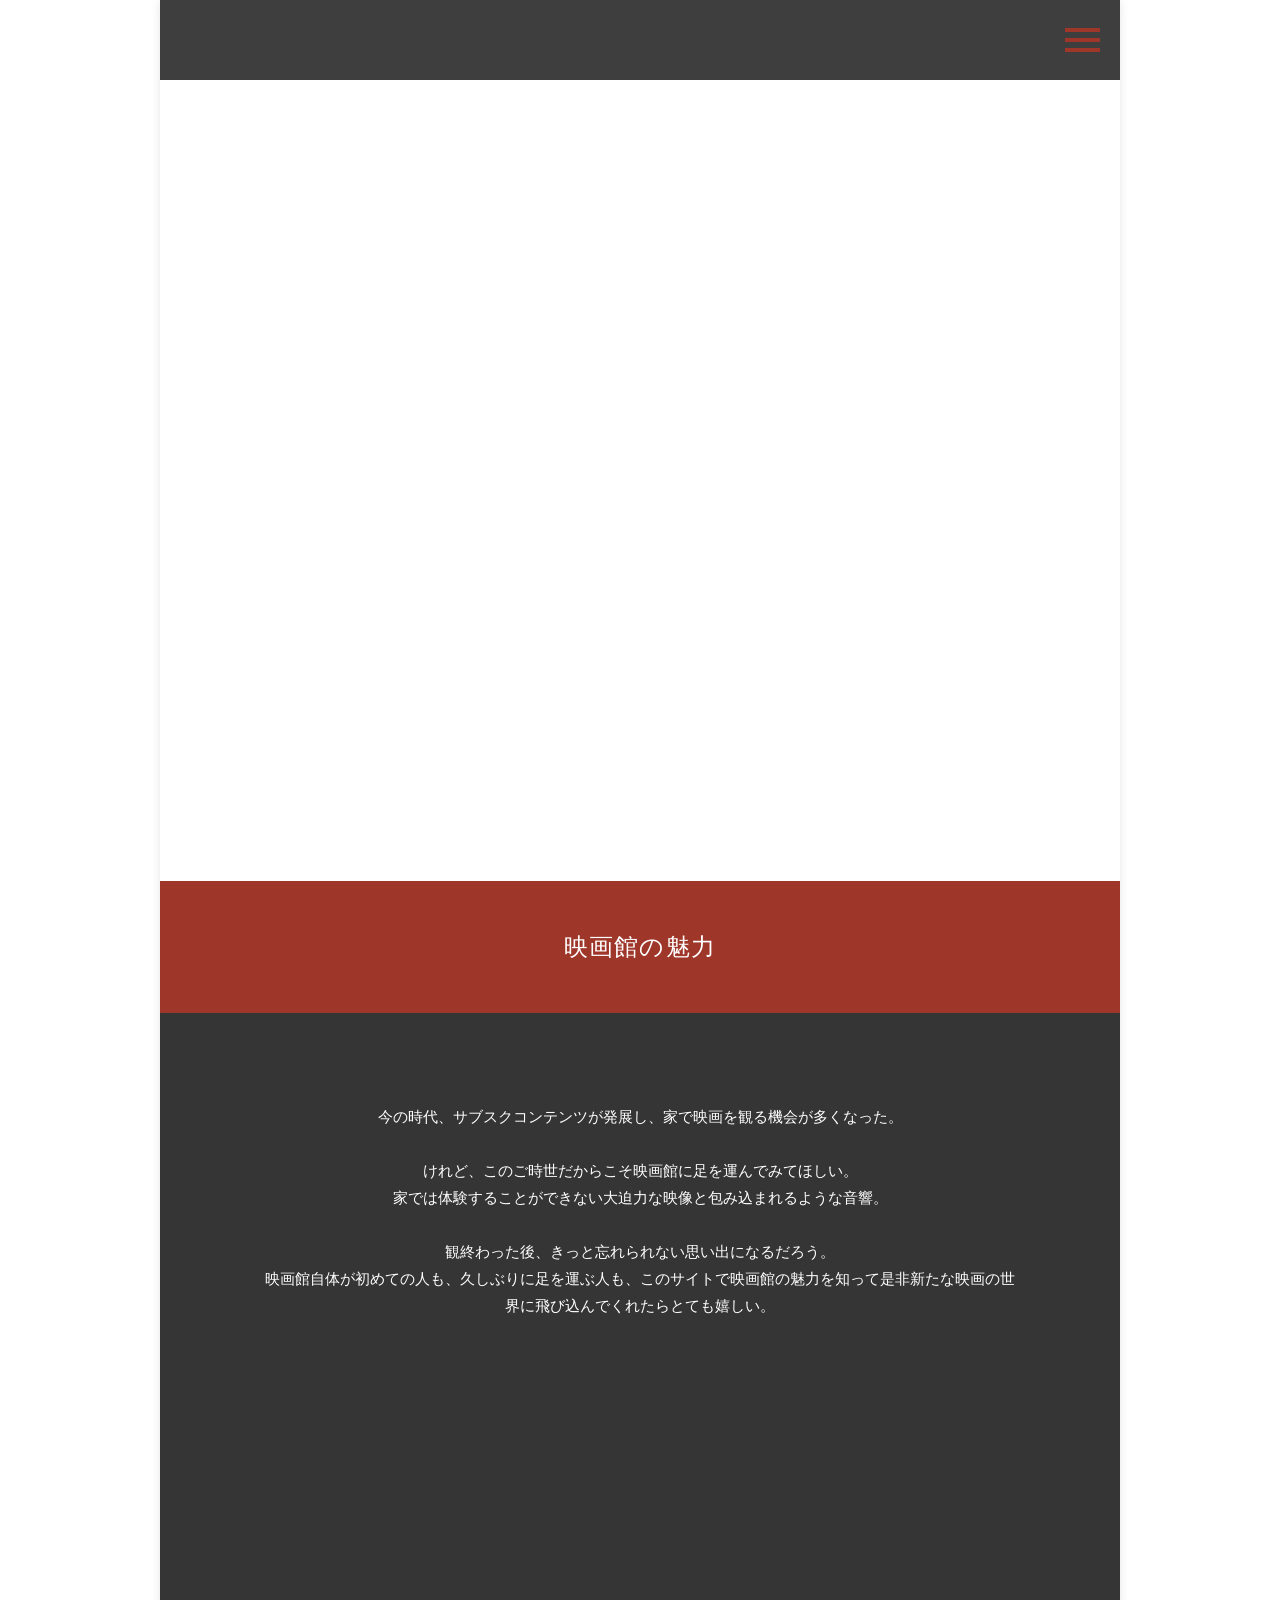
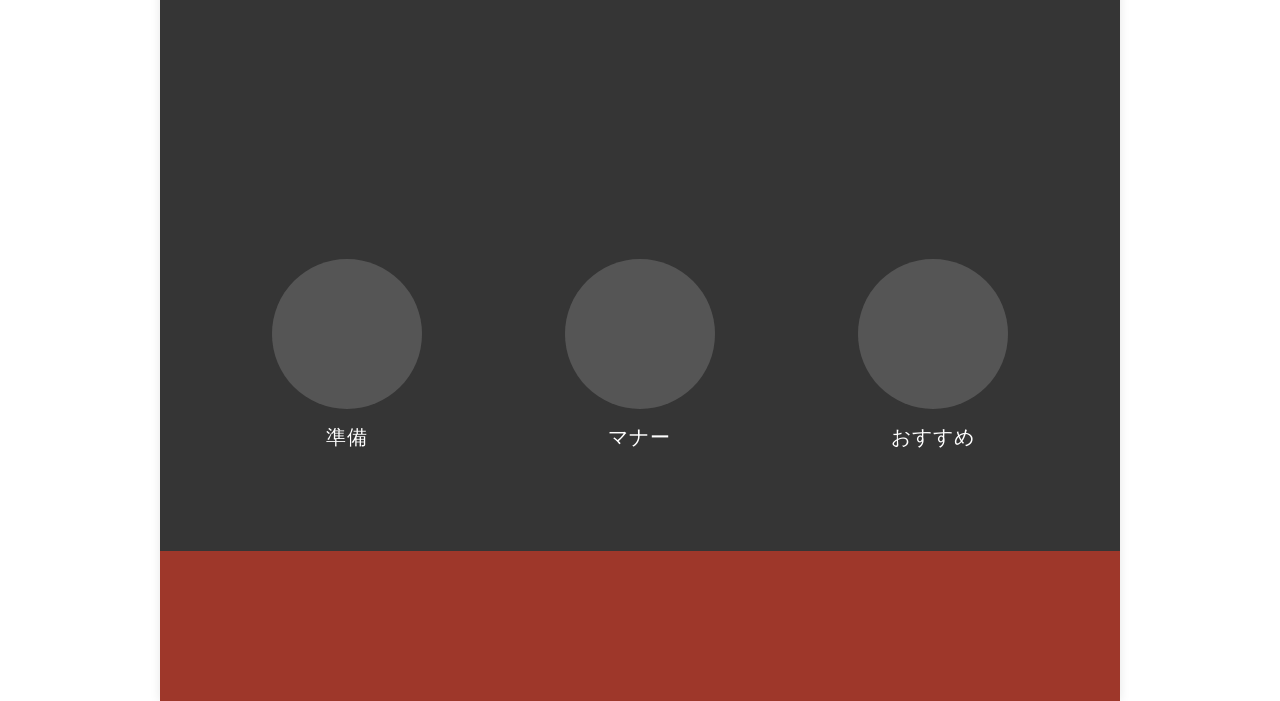
==== index.html @ ab494c3b "Add files via upload" ====
<!doctype html>
<html lang="ja">
  <head>
    <meta charset="UTF-8" />
    <meta name="viewport" content="width=device-width, initial-scale=1.0" />
    <title>初めての映画鑑賞</title>

    <link rel="stylesheet" href="style.css" />
  </head>
  <body>

<!-- 変更後 -->
<header>
  <a href="#" id="menu-open">menu</a>
</header>

    <div class="main">
      <h1>初めての映画鑑賞</h1>
    </div>

    <div class="detal">
      <h2>映画館の魅力</h2>
      <p>
        今の時代、サブスクコンテンツが発展し、家で映画を観る機会が多くなった。
        <br />
        <br />
        けれど、このご時世だからこそ映画館に足を運んでみてほしい。
        <br />
        家では体験することができない大迫力な映像と包み込まれるような音響。
        <br />
        <br />
        観終わった後、きっと忘れられない思い出になるだろう。
        <br />
        映画館自体が初めての人も、久しぶりに足を運ぶ人も、このサイトで映画館の魅力を知って是非新たな映画の世界に飛び込んでくれたらとても嬉しい。
      </p>
    </div>

    <div class="menu">
      <ul>
        <li><a href="preparetion.html">準備</a></li>
        <li><a href="manner.html">マナー</a></li>
        <li><a href="recommend.html">おすすめ</a></li>
      </ul>
    </div>

    <footer></footer>



    <!-- ▼ ここから追加 ▼ -->
    <!-- ポップアップメニュー画面 -->
    <div class="overlay-menu" id="overlay-menu">
      <!-- 左上の閉じるボタン（赤丸に白の×） -->
      <button class="menu-close" id="menu-close">×</button>

      <!-- メニューのボタンリンク -->
      <nav class="overlay-nav">
        <ul>
          <li><a href="preparetion.html">準備</a></li>
          <li><a href="manner.html">マナー</a></li>
          <li><a href="recommend.html">おすすめ</a></li>
        </ul>
      </nav>
    </div>

    <!-- メニューを開閉するためのJavaScript -->
    <script>
      const menuOpen = document.getElementById('menu-open');
      const menuClose = document.getElementById('menu-close');
      const overlayMenu = document.getElementById('overlay-menu');

      // menuバー（三本線）をクリックしたとき、メニューを開く
      menuOpen.addEventListener('click', function(e) {
        e.preventDefault(); // #によるページ最上部へのスクロールを防止
        overlayMenu.classList.add('is-active');
      });

      // 「×」ボタンをクリックしたとき、メニューを閉じる
      menuClose.addEventListener('click', function() {
        overlayMenu.classList.remove('is-active');
      });


    </script>
    <!-- ▲ ここまで追加 ▲ -->



  </body>
</html>


  </body>
</html>
---- style.css ----
/* ==========================================
   全体のリセット & 基本設定
   ========================================== */
* {
  box-sizing: border-box;
}

body {
  margin: 0;
  padding: 0;
  font-family: "Helvetica Neue", Arial, "Hiragino Kaku Gothic ProN", "Hiragino Sans", Meiryo, sans-serif;
  background-color: #f5f5f5;
  color: #333;

  max-width: 600px;
  margin: 0 auto;
  background-color: #fff;
  box-shadow: 0 0 10px rgba(0, 0, 0, 0.1);
  transition: max-width 0.3s ease;
}

/* ==========================================
   ヘッダー（ハンバーガーメニュー）
   ========================================== */
header {
  background-color: #3e3e3e;
  height: 80px;
  display: flex;
  align-items: center;
  justify-content: flex-end;
  padding-right: 20px;
}

header li {
  list-style: none;
}

header a {
  display: block;
  width: 35px;
  height: 24px;
  text-indent: -9999px;
  position: relative;
  overflow: hidden;
}

header a::before {
  content: "";
  position: absolute;
  top: 0;
  left: 0;
  width: 100%;
  height: 4px;
  background-color: #9e372a;
  box-shadow:
    0 10px 0#9e372a,
    0 20px 0 #9e372a;
}

/* ==========================================
   メインエリア（タイトル & グレーボックス）
   ========================================== */

.main {
  /* ▼ 背景画像の設定を追加 */
  background-image: url("開き.jpg");
  background-size: cover; /* 横縦比を維持したままエリア全体を覆う */
  background-position: center; /* 画像の中心を基準に配置 */
  background-repeat: no-repeat; /* 画像の繰り返しを禁止 */

  /* 既存のスタイル */
  background-color: #fff; /* 画像が読み込めないときのフォールバック */
  position: relative;
  padding-top: 300px;
  padding-bottom: 400px;
  text-align: center;
}
.main h1 {
  font-size: 36px;
  font-weight: bold;
  padding-top: 280px;
  color: #fff;
  letter-spacing: 0.1em;
}

/* ==========================================
   詳細エリア（映画館の魅力）
   ========================================== */
.detal {
  background-color: #353535;
}

.detal h2 {
  background-color: #9e372a;
  color: #fff;
  margin: 0;
  padding: 50px 0;
  text-align: center;
  font-size: 24px;
  font-weight: normal;
  letter-spacing: 0.05em;
}

.detal p {
  color: #fff;
  font-size: 20px;
  line-height: 1.8;
  margin: 50px auto;
  padding: 30px 25px;
  text-align: center;
}

.detal::after {
  content: "";
  display: block;
  width: 100%;
  height: 180px;
  background-image: url("メイン2.jpg");
  background-size: cover;
  background-position: center;
}

/* ==========================================
   メニューエリア（準備・マナー・おすすめ）
   ========================================== */
.menu {
  background-color: #353535;
  padding: 100px 50px 100px;
}

.menu ul {
  list-style: none;
  padding: 0;
  margin: 0;
}

.menu li {
  margin-bottom: 100px;
  display: flex;
  justify-content: center;
}

.menu li:last-child {
  margin-bottom: 0;
}

.menu li a {
  display: flex;
  align-items: center;
  gap: 35px;
  color: #fff;
  text-decoration: none;
  font-size: 24px;
  letter-spacing: 0.05em;
}

.menu li a::before {
  content: "";
  width: 150px;
  height: 150px;
  border-radius: 50%;
  background-size: cover;
  background-position: center;
  background-color: #555;
  flex-shrink: 0;
}

/* 1. 準備 */
.menu li:nth-child(1) a::before {
  background-image: url("https://placehold.co/150/ccc/333?text=preparation");
}

/* 2. マナー */
.menu li:nth-child(2) a {
  flex-direction: row-reverse;
}
.menu li:nth-child(2) a::before {
  background-image: url("https://placehold.co/150/ccc/333?text=manners");
}

/* 3. おすすめ */
.menu li:nth-child(3) a::before {
  background-image: url("https://placehold.co/150/ccc/333?text=recommend");
}

/* ==========================================
   フッター
   ========================================== */
footer {
  background-color: #9e372a;
  height: 150px;
}

/* ==========================================
   PCサイズ（画面幅768px以上）の設定
   ========================================== */
@media (min-width: 768px) {
  body {
    max-width: 960px;
  }

  .main {
    padding-top: 24px;
  }
  .main::before {
    height: 160px;
    width: 40%;
  }
  .main::after {
    top: 100px;
    height: 160px;
    width: 40%;
  }

  .detal p {
    font-size: 15px;
    padding: 40px 100px;
  }
  .detal::after {
    height: 350px;
  }

  .menu ul {
    display: flex;
    justify-content: space-around;
    gap: 20px;
  }

  .menu li {
    margin-bottom: 0;
  }

  .menu li a {
    flex-direction: column !important;
    gap: 15px;
    font-size: 20px;
  }
}
/* ==========================================
   ポップアップメニュー（追加分）
   ========================================== */
.overlay-menu {
  position: fixed;
  top: 0;
  left: 50%;
  transform: translateX(-50%);
  width: 100%;
  max-width: 600px; /* bodyの初期max-widthに合わせる */
  height: 100%;
  background-color: #fff; /* 画像のような白い背景 */
  z-index: 1000;
  display: flex;
  flex-direction: column;
  align-items: center;
  justify-content: center;

  /* 初期状態は非表示（透明） */
  opacity: 0;
  pointer-events: none;
  transition: opacity 0.3s ease;
}

/* メニュー表示用のクラス（JSで付け外しする） */
.overlay-menu.is-active {
  opacity: 1;
  pointer-events: auto;
}

/* 閉じるボタン（左上の赤丸に白の×） */
.menu-close {
  position: absolute;
  top: 40px;
  left: 40px;
  width: 60px;
  height: 60px;
  border-radius: 50%;
  background-color: #9e372a;
  color: #fff;
  border: none;
  font-size: 32px;
  cursor: pointer;
  display: flex;
  align-items: center;
  justify-content: center;
  line-height: 1;
}

/* ナビゲーションの配置 */
.overlay-nav ul {
  list-style: none;
  padding: 0;
  margin: 0;
  display: flex;
  flex-direction: column;
  gap: 50px; /* ボタン同士の縦の隙間 */
  align-items: center;
}

/* 各ボタンのスタイル（赤背景・強めの角丸・白文字） */
.overlay-nav li a {
  display: flex;
  align-items: center;
  justify-content: center;
  width: 220px; /* ボタンの横幅 */
  height: 80px; /* ボタンの縦幅 */
  background-color: #9e372a;
  color: #fff;
  text-decoration: none;
  font-size: 26px;
  font-weight: bold;
  border-radius: 25px; /* 画像のようなしっかりとした角丸 */
  box-shadow: 0 4px 10px rgba(0, 0, 0, 0.05);
  transition: background-color 0.2s;
}

/* ボタンにマウスを乗せたときのふわっとした変化 */
.overlay-nav li a:hover {
  background-color: #b84335;
}

/* PCサイズ（画面幅768px以上）の時のメニュー幅調整 */
@media (min-width: 768px) {
  .overlay-menu {
    max-width: 960px; /* PC時のbodyの幅に合わせる */
  }
}
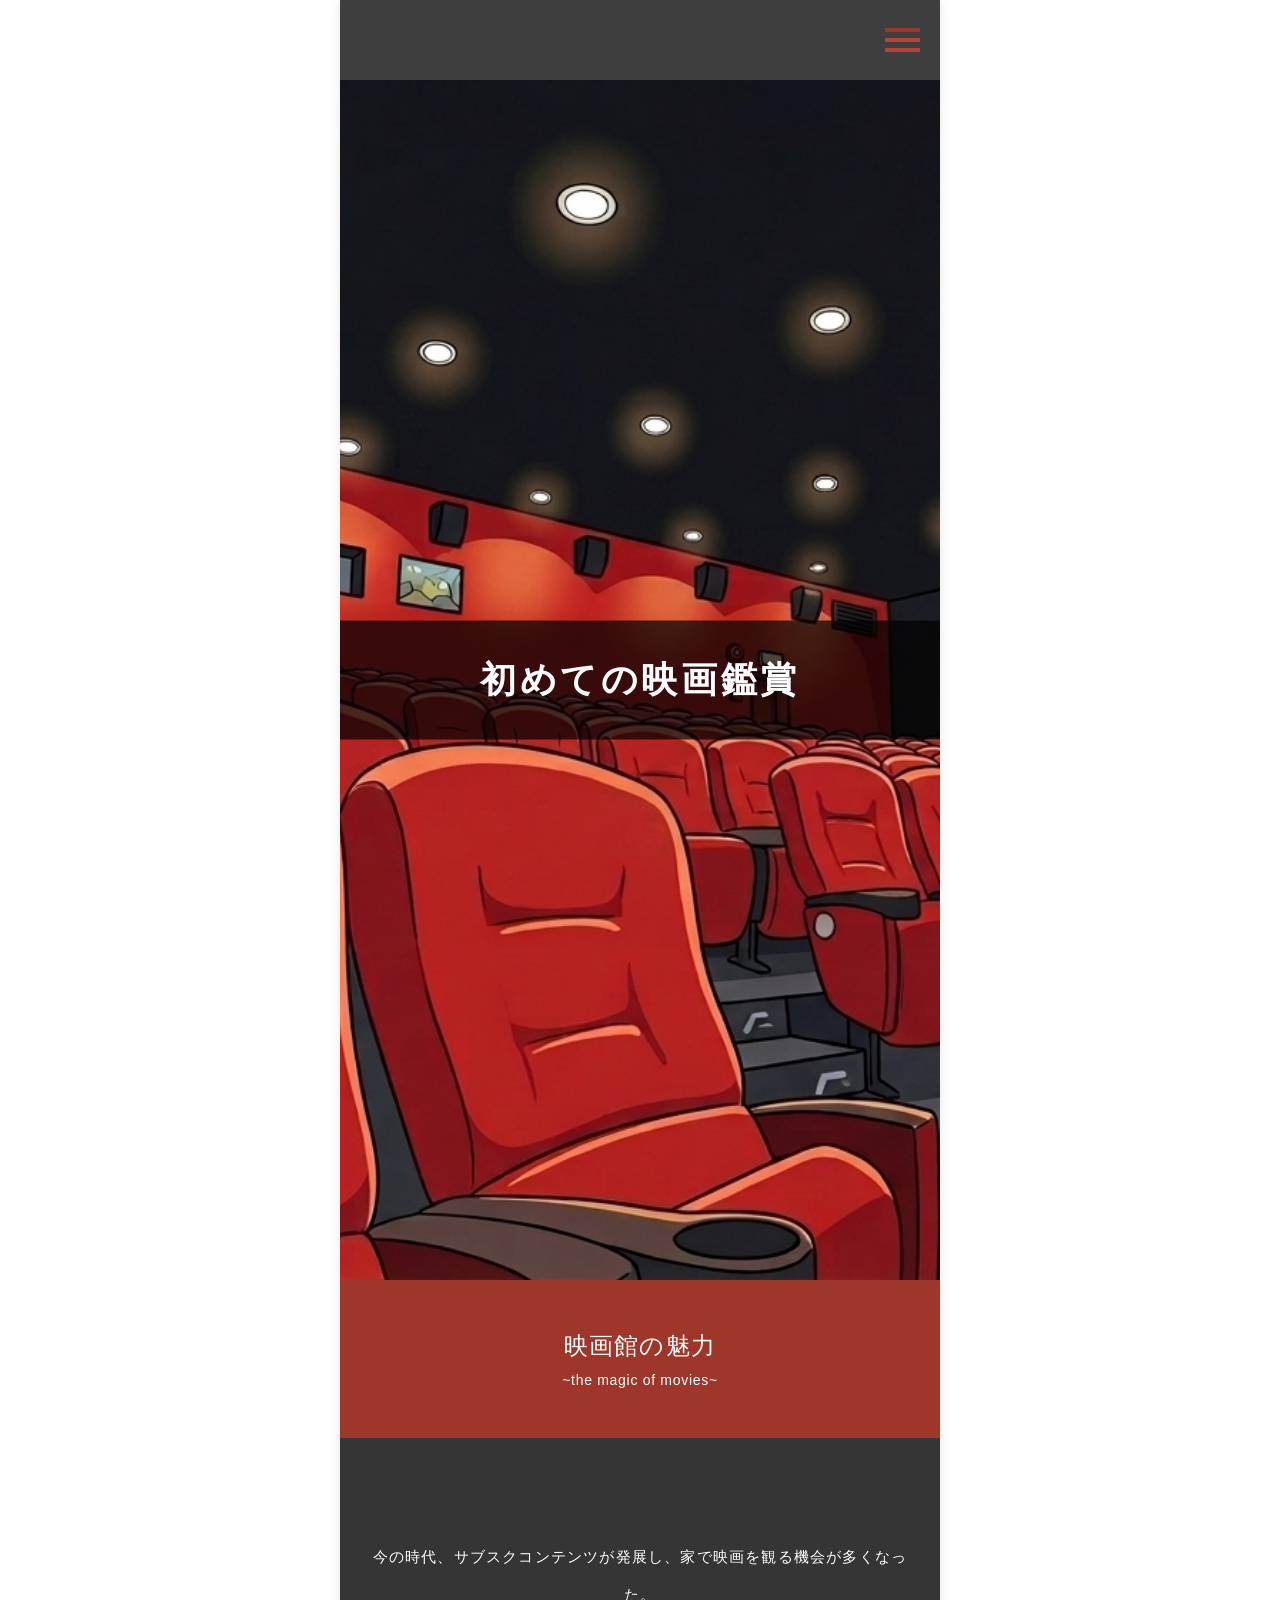
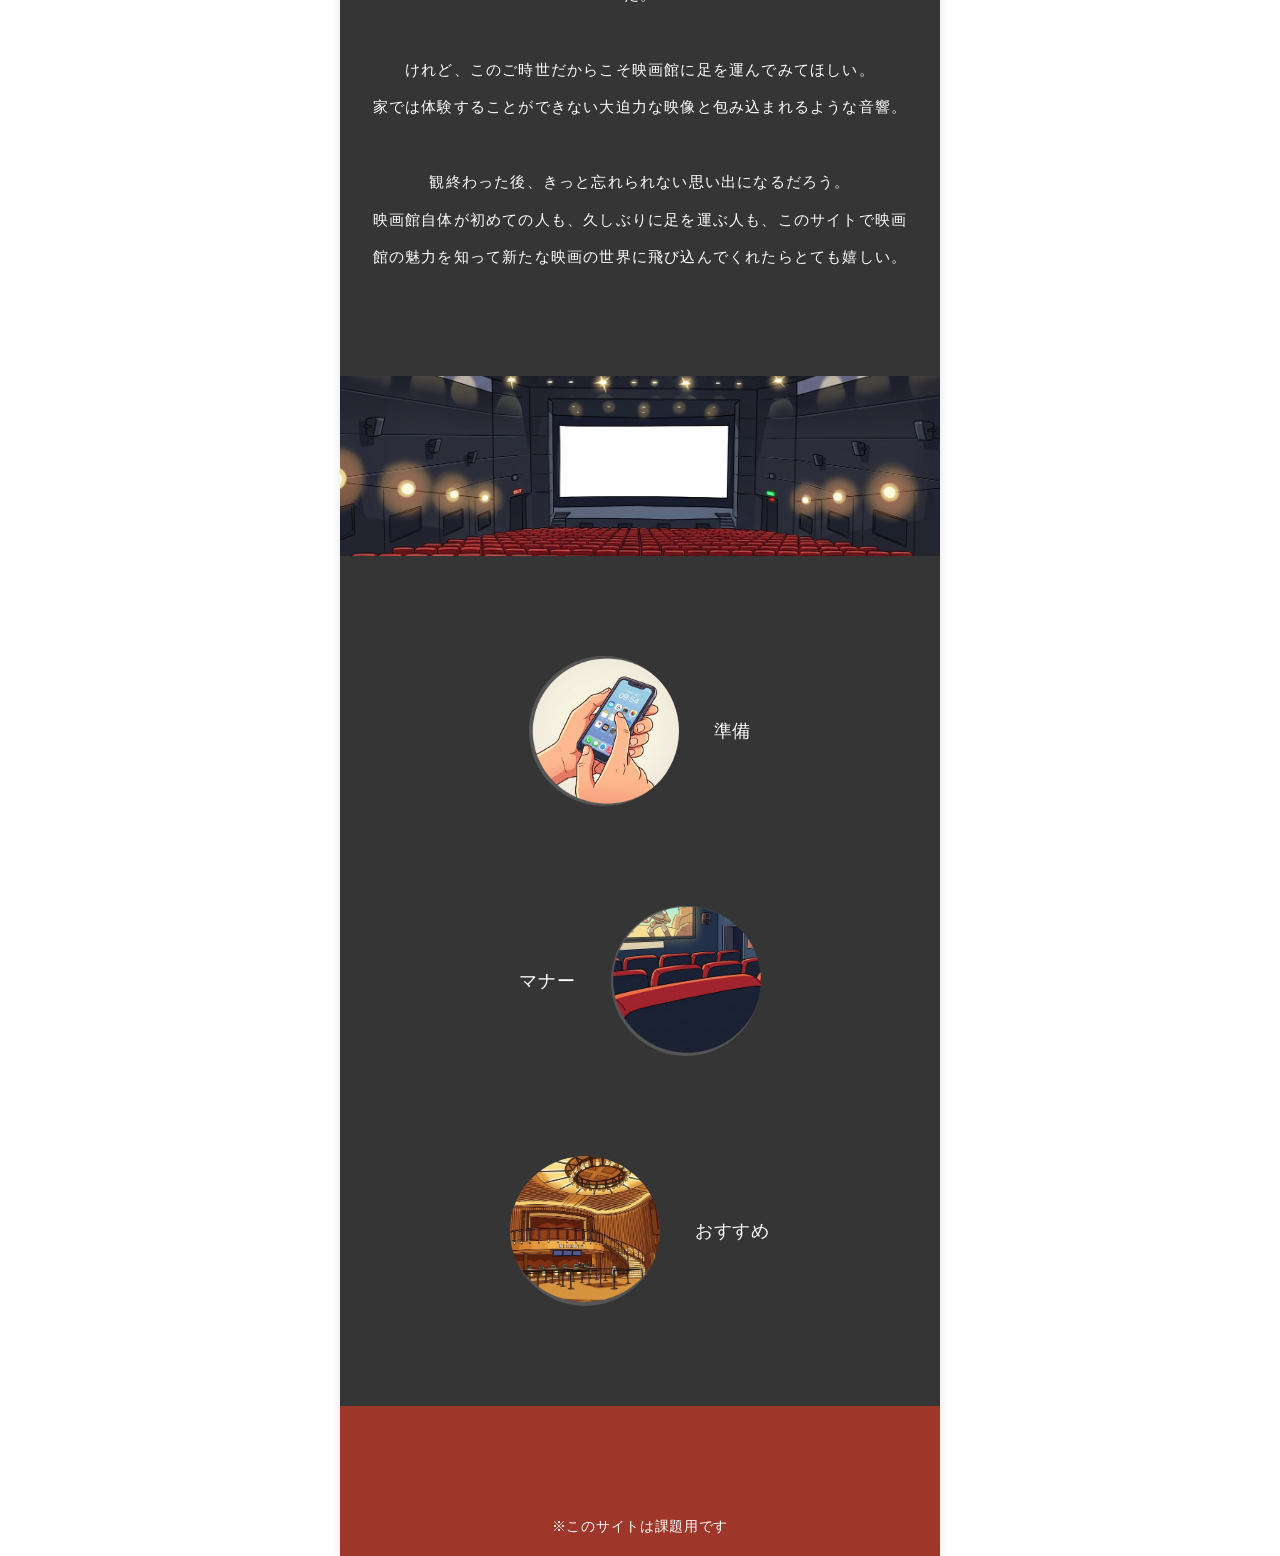
==== commit 2f773158: "Add files via upload" ====
--- a/index.html
+++ b/index.html
@@ -8,18 +8,20 @@
     <link rel="stylesheet" href="style.css" />
   </head>
   <body>
-
-<!-- 変更後 -->
-<header>
-  <a href="#" id="menu-open">menu</a>
-</header>
+    <!-- 変更後 -->
+    <header>
+      <a href="#" id="menu-open">menu</a>
+    </header>
 
     <div class="main">
       <h1>初めての映画鑑賞</h1>
     </div>
 
     <div class="detal">
-      <h2>映画館の魅力</h2>
+      <h2>
+        映画館の魅力
+        <span>~the magic of movies~</span>
+      </h2>
       <p>
         今の時代、サブスクコンテンツが発展し、家で映画を観る機会が多くなった。
         <br />
@@ -31,7 +33,7 @@
         <br />
         観終わった後、きっと忘れられない思い出になるだろう。
         <br />
-        映画館自体が初めての人も、久しぶりに足を運ぶ人も、このサイトで映画館の魅力を知って是非新たな映画の世界に飛び込んでくれたらとても嬉しい。
+        映画館自体が初めての人も、久しぶりに足を運ぶ人も、このサイトで映画館の魅力を知って新たな映画の世界に飛び込んでくれたらとても嬉しい。
       </p>
     </div>
 
@@ -43,15 +45,16 @@
       </ul>
     </div>
 
-    <footer></footer>
-
-
+    <!-- 変更後 -->
+    <footer>
+      <p>※このサイトは課題用です</p>
+    </footer>
 
     <!-- ▼ ここから追加 ▼ -->
     <!-- ポップアップメニュー画面 -->
     <div class="overlay-menu" id="overlay-menu">
       <!-- 左上の閉じるボタン（赤丸に白の×） -->
-      <button class="menu-close" id="menu-close">×</button>
+      <button class="menu-close" id="menu-close"></button>
 
       <!-- メニューのボタンリンク -->
       <nav class="overlay-nav">
@@ -65,30 +68,21 @@
 
     <!-- メニューを開閉するためのJavaScript -->
     <script>
-      const menuOpen = document.getElementById('menu-open');
-      const menuClose = document.getElementById('menu-close');
-      const overlayMenu = document.getElementById('overlay-menu');
+      const menuOpen = document.getElementById("menu-open");
+      const menuClose = document.getElementById("menu-close");
+      const overlayMenu = document.getElementById("overlay-menu");
 
       // menuバー（三本線）をクリックしたとき、メニューを開く
-      menuOpen.addEventListener('click', function(e) {
+      menuOpen.addEventListener("click", function (e) {
         e.preventDefault(); // #によるページ最上部へのスクロールを防止
-        overlayMenu.classList.add('is-active');
+        overlayMenu.classList.add("is-active");
       });
 
       // 「×」ボタンをクリックしたとき、メニューを閉じる
-      menuClose.addEventListener('click', function() {
-        overlayMenu.classList.remove('is-active');
+      menuClose.addEventListener("click", function () {
+        overlayMenu.classList.remove("is-active");
       });
-
-
     </script>
     <!-- ▲ ここまで追加 ▲ -->
-
-
-
   </body>
 </html>
-
-
-  </body>
-</html>
--- a/style.css
+++ b/style.css
@@ -1,6 +1,3 @@
-/* ==========================================
-   全体のリセット & 基本設定
-   ========================================== */
 * {
   box-sizing: border-box;
 }
@@ -53,8 +50,8 @@
   height: 4px;
   background-color: #9e372a;
   box-shadow:
-    0 10px 0#9e372a,
-    0 20px 0 #9e372a;
+    0 10px 0#b84335,
+    0 20px 0 #b84335;
 }
 
 /* ==========================================
@@ -63,7 +60,7 @@
 
 .main {
   /* ▼ 背景画像の設定を追加 */
-  background-image: url("開き.jpg");
+  background-image: url("main01.png");
   background-size: cover; /* 横縦比を維持したままエリア全体を覆う */
   background-position: center; /* 画像の中心を基準に配置 */
   background-repeat: no-repeat; /* 画像の繰り返しを禁止 */
@@ -71,18 +68,33 @@
   /* 既存のスタイル */
   background-color: #fff; /* 画像が読み込めないときのフォールバック */
   position: relative;
-  padding-top: 300px;
-  padding-bottom: 400px;
+  padding-top: 400px;
+  padding-bottom: 800px;
   text-align: center;
 }
 .main h1 {
   font-size: 36px;
   font-weight: bold;
-  padding-top: 280px;
   color: #fff;
   letter-spacing: 0.1em;
-}
-
+
+  /* ▼ ここから追加・変更 ▼ */
+  background-color: rgba(0, 0, 0, 0.7); /* 不透明度70%の暗い帯（黒の透過） */
+  padding: 35px 0; /* 帯の上下のゆとり（お好みで調整） */
+  margin: 0;
+
+  /* 背景画像に対して上下中央に帯を配置する設定 */
+  position: absolute;
+  top: 50%;
+  left: 0;
+  width: 100%;
+  transform: translateY(-50%);
+  /* ▲ ここまで追加・変更 ▲ */
+}
+
+/* ==========================================
+   詳細エリア（映画館の魅力）
+   ========================================== */
 /* ==========================================
    詳細エリア（映画館の魅力）
    ========================================== */
@@ -101,12 +113,21 @@
   letter-spacing: 0.05em;
 }
 
+/* ▼ ここから追加 ▼ */
+.detal h2 span {
+  display: block; /* 改行して「映画館の魅力」の下に配置する */
+  font-size: 14px; /* サブタイトル用の小さめなサイズ */
+  margin-top: 10px; /* 上の日本語とのすき間 */
+  letter-spacing: 0.05em; /* 文字の横幅の間隔 */
+}
+
 .detal p {
   color: #fff;
-  font-size: 20px;
-  line-height: 1.8;
+  font-size: 15px;
+  line-height: 2.5; /* ★ 1.8 から 2.5 に変更（行間を広げる） */
+  letter-spacing: 0.08em; /* ★ 追加：文字と文字の間隔を少し広げて上品に */
   margin: 50px auto;
-  padding: 30px 25px;
+  padding: 50px 25px;
   text-align: center;
 }
 
@@ -115,7 +136,7 @@
   display: block;
   width: 100%;
   height: 180px;
-  background-image: url("メイン2.jpg");
+  background-image: url("main02.png");
   background-size: cover;
   background-position: center;
 }
@@ -150,7 +171,7 @@
   gap: 35px;
   color: #fff;
   text-decoration: none;
-  font-size: 24px;
+  font-size: 18px;
   letter-spacing: 0.05em;
 }
 
@@ -163,11 +184,14 @@
   background-position: center;
   background-color: #555;
   flex-shrink: 0;
+  /* ▼ 既存のコード ▼ */
+  transition: opacity 0.3s ease; /* ホバー時のスムーズな変化のため */
+  /* ▲ 既存のコード ▲ */
 }
 
 /* 1. 準備 */
 .menu li:nth-child(1) a::before {
-  background-image: url("https://placehold.co/150/ccc/333?text=preparation");
+  background-image: url("manner.png");
 }
 
 /* 2. マナー */
@@ -175,13 +199,20 @@
   flex-direction: row-reverse;
 }
 .menu li:nth-child(2) a::before {
-  background-image: url("https://placehold.co/150/ccc/333?text=manners");
+  background-image: url("manner02.png");
 }
 
 /* 3. おすすめ */
 .menu li:nth-child(3) a::before {
-  background-image: url("https://placehold.co/150/ccc/333?text=recommend");
-}
+  background-image: url("baruto02.png");
+}
+
+/* ▼ 既存のコード ▼ */
+/* ホバー時の不透明度変更 */
+.menu li a:hover::before {
+  opacity: 0.5; /* 不透明度を50%に変更 */
+}
+/* ▲ 既存のコード ▲ */
 
 /* ==========================================
    フッター
@@ -189,18 +220,36 @@
 footer {
   background-color: #9e372a;
   height: 150px;
+
+  display: flex;
+  justify-content: center; /* 横方向の真ん中に配置 */
+  align-items: flex-end; /* 縦方向の下側に配置 */
+  padding-bottom: 20px; /* 画面のギリギリにならないよう、下からの余白を取る */
+}
+
+footer p {
+  color: #fff; /* 文字色を白に */
+  margin: 0;
+  font-size: 14px; /* 注意書きなので少し小さめのサイズに */
+  letter-spacing: 0.05em; /* 読みやすいように文字間隔を少し空ける */
 }
 
 /* ==========================================
    PCサイズ（画面幅768px以上）の設定
    ========================================== */
-@media (min-width: 768px) {
+@media (min-width: 1401px) {
   body {
-    max-width: 960px;
+    max-width: 2560px;
   }
 
   .main {
-    padding-top: 24px;
+    /* ▼ ここを変更 ▼ */
+    padding-top: 0; /* スマホ用の余白をリセット */
+    padding-bottom: 0; /* スマホ用の余白をリセット */
+    height: 1300px; /* ★ここでお好みの縦幅に調整してください（数値を大きくすると広がります） */
+
+    /* ※もし画面の高さに合わせて可変させたい場合は、
+       height: 85vh; （画面の高さの85%）のように指定するのも今っぽくておすすめです */
   }
   .main::before {
     height: 160px;
@@ -208,13 +257,13 @@
   }
   .main::after {
     top: 100px;
-    height: 160px;
+    height: 180px;
     width: 40%;
   }
 
   .detal p {
     font-size: 15px;
-    padding: 40px 100px;
+    padding: 100px 15%;
   }
   .detal::after {
     height: 350px;
@@ -223,7 +272,7 @@
   .menu ul {
     display: flex;
     justify-content: space-around;
-    gap: 20px;
+    gap: 15px;
   }
 
   .menu li {
@@ -233,7 +282,7 @@
   .menu li a {
     flex-direction: column !important;
     gap: 15px;
-    font-size: 20px;
+    font-size: 18px;
   }
 }
 /* ==========================================
@@ -245,9 +294,9 @@
   left: 50%;
   transform: translateX(-50%);
   width: 100%;
-  max-width: 600px; /* bodyの初期max-widthに合わせる */
+  max-width: 1400px; /* bodyの初期max-widthに合わせる */
   height: 100%;
-  background-color: #fff; /* 画像のような白い背景 */
+  background-color: #555; /* 画像のような白い背景 */
   z-index: 1000;
   display: flex;
   flex-direction: column;
@@ -257,8 +306,17 @@
   /* 初期状態は非表示（透明） */
   opacity: 0;
   pointer-events: none;
-  transition: opacity 0.3s ease;
-}
+  /* ▼ ここから追加・変更 ▼ */
+  transition:
+    opacity 0.3s ease,
+    background-color 0.3s ease; /* 追加: background-colorの遷移も追加 */
+}
+
+/* メニュー全体へのホバー効果 (追加) */
+.overlay-menu:hover {
+  background-color: #555; /* ホバー時に背景色を少し暗くする */
+}
+/* ▲ ここまで追加・変更 ▲ */
 
 /* メニュー表示用のクラス（JSで付け外しする） */
 .overlay-menu.is-active {
@@ -283,7 +341,40 @@
   align-items: center;
   justify-content: center;
   line-height: 1;
-}
+  /* ▼ ここから追加・変更 ▼ */
+  transition: background-color 0.3s ease; /* 追加: スムーズな遷移 */
+}
+
+/* 閉じるボタンのホバー効果 (追加) */
+.menu-close:hover {
+  background-color: #b84335; /* ホバー時の背景色 (overlay-navと同じ) */
+}
+
+/* ▼ ここから追加：CSSで綺麗な白い「×」を描画する ▼ */
+.menu-close::before,
+.menu-close::after {
+  content: "";
+  position: absolute;
+  top: 50%;
+  left: 50%;
+  width: 30px; /* ×の線の長さ */
+  height: 3px; /* ×の線の太さ */
+  background-color: #fff; /* バツの色（白） */
+  border-radius: 2px; /* 線の両端を少し丸くして柔らかい印象に */
+}
+
+/* 1本目を45度傾ける */
+.menu-close::before {
+  transform: translate(-50%, -50%) rotate(45deg);
+}
+
+/* 2本目を逆方向に45度傾ける */
+.menu-close::after {
+  transform: translate(-50%, -50%) rotate(-45deg);
+}
+/* ▲ ここまで追加 ▲ */
+
+/* ▲ ここまで追加・変更 ▲ */
 
 /* ナビゲーションの配置 */
 .overlay-nav ul {
@@ -319,8 +410,8 @@
 }
 
 /* PCサイズ（画面幅768px以上）の時のメニュー幅調整 */
-@media (min-width: 768px) {
+@media (min-width: 2000px) {
   .overlay-menu {
-    max-width: 960px; /* PC時のbodyの幅に合わせる */
-  }
-}
+    max-width: 2560px; /* PC時のbodyの幅に合わせる */
+  }
+}
